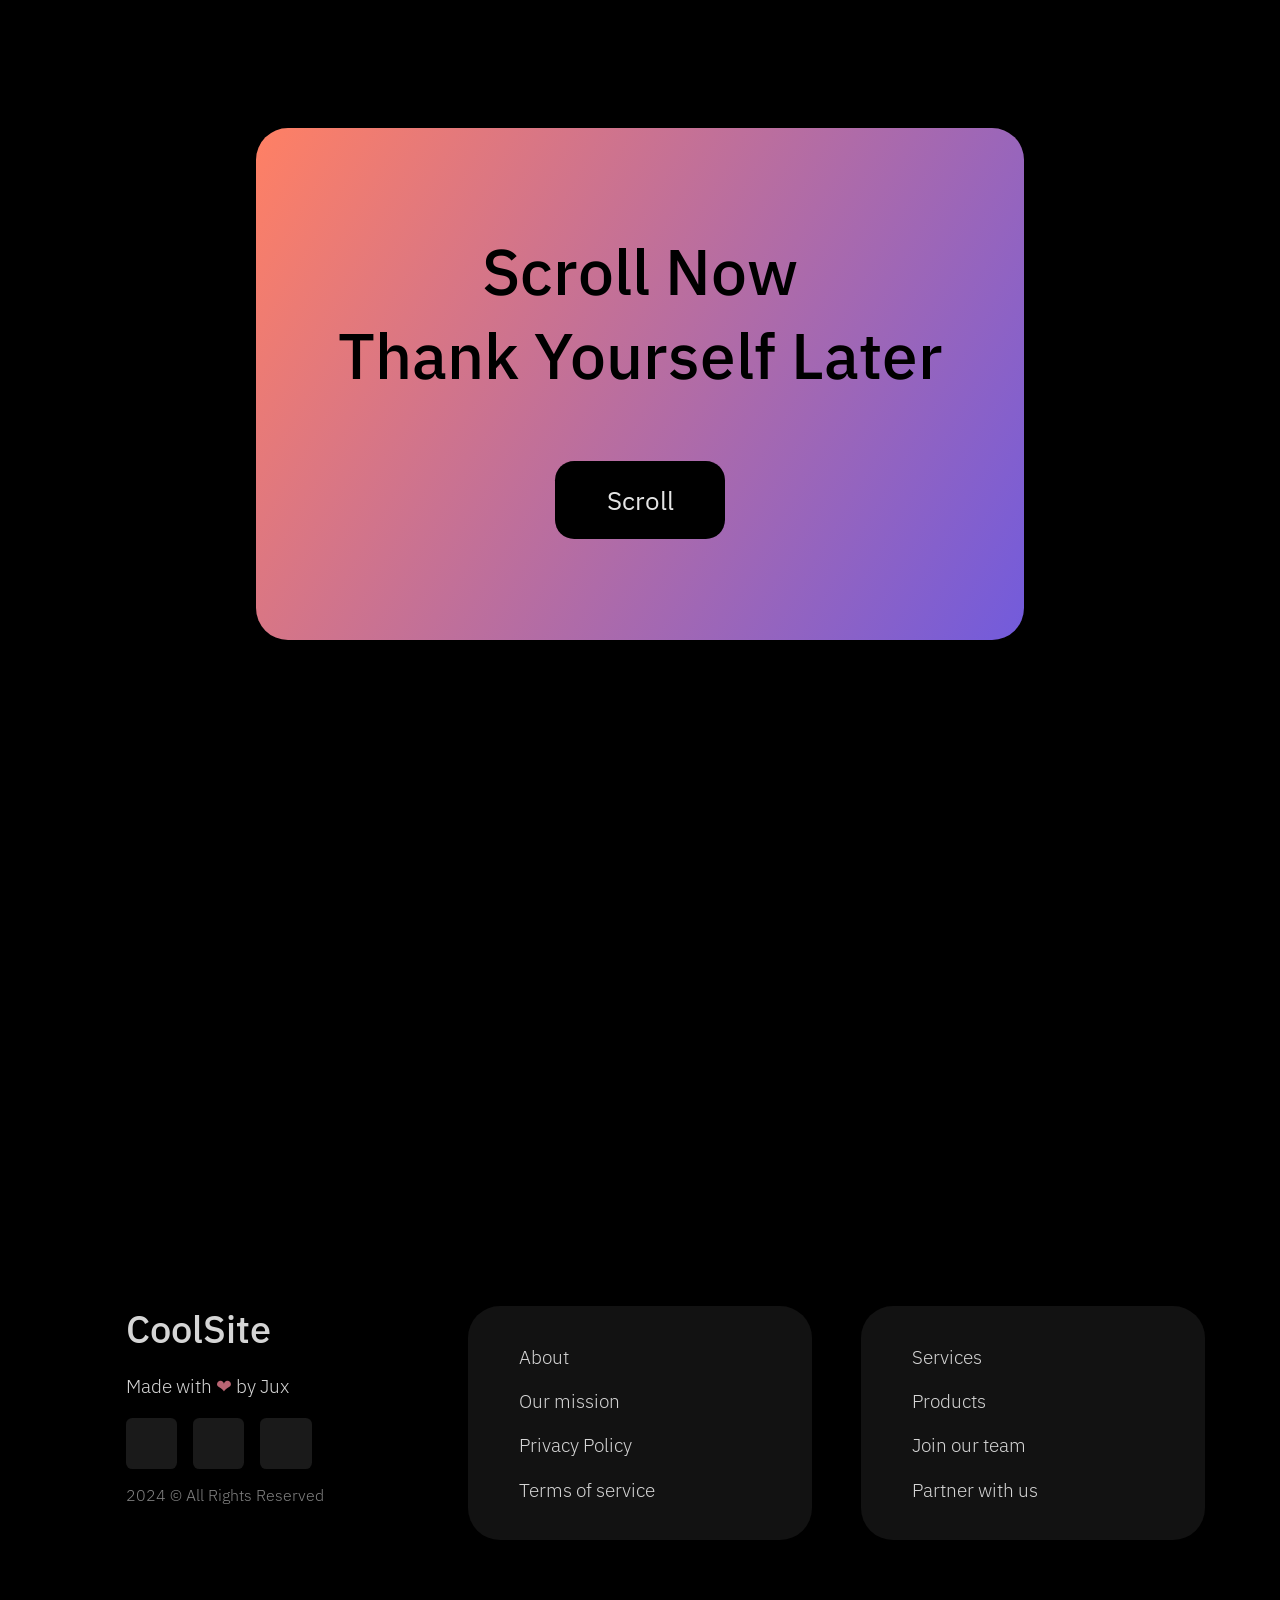
==== Fancy Fadding Footer /index.html @ 90e64b7f "new commit" ====
<!DOCTYPE html>
<html lang="en">
<head>
    <meta charset="UTF-8">
    <meta name="viewport" content="width=device-width, initial-scale=1.0">
    <link rel="stylesheet" href="style.css">
    <title>Fancy Fadding Footer</title>
</head>
<body>
    <div class="card">
        <h2>Scroll Now<br>Thank Yourself Later</h2>
        <button><a href="#footer">Scroll</a></button>
      </div>
      <footer id="footer">
        <div class="col col1">
          <h3>CoolSite</h3>
          <p>Made with <span style="color: #BA6573;">❤</span> by Jux</p>
          <div class="social">
            <a href="#" target="_blank" class="link"><img src="https://assets.codepen.io/9051928/codepen_1.png" alt="" /></a>
            <a href="#" target="_blank" class="link"><img src="https://assets.codepen.io/9051928/x.png" alt="" /></a>
            <a href="#" target="_blank" class="link"><img src="https://assets.codepen.io/9051928/youtube_1.png" alt="" /></a>
          </div>
          <p style="color: #818181; font-size: smaller">2024 © All Rights Reserved</p>
        </div>
        <div class="col col2">
          <p>About</p>
          <p>Our mission</p>
          <p>Privacy Policy</p>
          <p>Terms of service</p>
        </div>
        <div class="col col3">
          <p>Services</p>
          <p>Products</p>
          <p>Join our team</p>
          <p>Partner with us</p>
        </div>
        <div class="backdrop"></div>
      </footer>
</body>
</html>
---- Fancy Fadding Footer /style.css ----
@import url("https://fonts.googleapis.com/css?family=IBM%20Plex%20Sans:500|IBM%20Plex%20Sans:300");

:root {
  --m: 4rem;
}

* {
  box-sizing: border-box;
  scroll-behavior: smooth;
}

body {
  background-color: black;
  color: white;
  font-family: "IBM Plex Sans";
  font-weight: 300;

  display: flex;
  flex-direction: column;

  align-items: center;
  height: 190vh;
  margin: 0;
  color: #d5d5d5;
  font-size: calc(0.3 * var(--m));
}

h2 {
  font-weight: 500;
  text-align: center;
  font-size: var(--m);
  margin: 0;
}

h3 {
  font-weight: 500;
  font-size: calc(0.6 * var(--m));
  margin: 0;
}

.card {
  height: calc(8 * var(--m));
  width: calc(12 * var(--m));
  background: linear-gradient(120deg, #ff8064, #725bdc);
  color: black;
  border-radius: calc(0.5 * var(--m));

  display: flex;
  flex-direction: column;
  justify-content: center;
  align-items: center;
  gap: var(--m);

  position: fixed;
  margin: calc(2 * var(--m)) calc(5 * var(--m)) calc(5 * var(--m))
    calc(5 * var(--m));
}

button {
  background-color: #000;
  font-size: calc(0.4 * var(--m));
  border: none;
  color: #e5e5e5;
  font-family: "IBM Plex Sans";
  font-weight: 400;
  padding: calc(0.35 * var(--m)) calc(0.8 * var(--m));
  border-radius: calc(0.3 * var(--m));
}

footer {
  margin-top: 80vh;
  z-index: 500;
  width: 100%;
  height: 100vh;

  display: flex;
  flex-direction: row;
  justify-content: space-evenly;
  align-items: flex-end;
  padding: 5rem 2vw;
  position: relative;
}

footer::before {
  content: "";
  position: absolute;
  inset: 0;
  background: linear-gradient(
    rgba(0, 0, 0, 0) 5%,
    rgba(0, 0, 0, 0.3) 20%,
    rgba(0, 0, 0, 0.6) 30%,
    rgba(0, 0, 0, 0.8) 40%,
    rgba(0, 0, 0, 1) 50%,
    rgb(0, 0, 0)
  );
  z-index: -7;
}

.backdrop {
  z-index: -5;
  position: absolute;
  inset: 0;

  backdrop-filter: blur(40px);
  -webkit-backdrop-filter: blur(40px);

  mask-image: linear-gradient(
    rgba(0, 0, 0, 0),
    rgba(0, 0, 0, 0.5) 10%,
    rgba(0, 0, 0, 0.8) 20%,
    rgba(0, 0, 0, 1) 30%,
    rgb(0, 0, 0)
  );

  -webkit-mask-image: linear-gradient(
    rgba(0, 0, 0, 0),
    rgba(0, 0, 0, 0.5) 10%,
    rgba(0, 0, 0, 0.8) 20%,
    rgba(0, 0, 0, 1) 30%,
    rgb(0, 0, 0)
  );
}

.col {
  flex-direction: column;
  align-items: flex-start;
  justify-content: flex-start;
  padding: calc(0.3 * var(--m)) calc(0.8 * var(--m));
  width: 28%;
}

.col2,
.col3 {
  background-color: #121212;
  border-radius: calc(0.5 * var(--m));
}

img {
  height: calc(0.3 * var(--m));
  object-fit: cover;
}

.social {
  display: flex;
  flex-direction: row;
  justify-content: flex-start;
  gap: 1rem;
}

a {
  text-decoration: none;
  color: inherit;
}

.link {
  width: calc(0.8 * var(--m));
  height: calc(0.8 * var(--m));
  background-color: rgba(255, 255, 255, 0.1);
  border-radius: calc(0.1 * var(--m));

  display: flex;
  justify-content: center;
  align-items: center;
}

@media screen and (max-width: 1000px) {
  :root {
    --m: 3rem;
  }
}

@media screen and (max-width: 700px) {
  footer {
    flex-direction: column;
    padding: 5rem 20vw;
  }
  .col {
    width: 100%;
  }
}
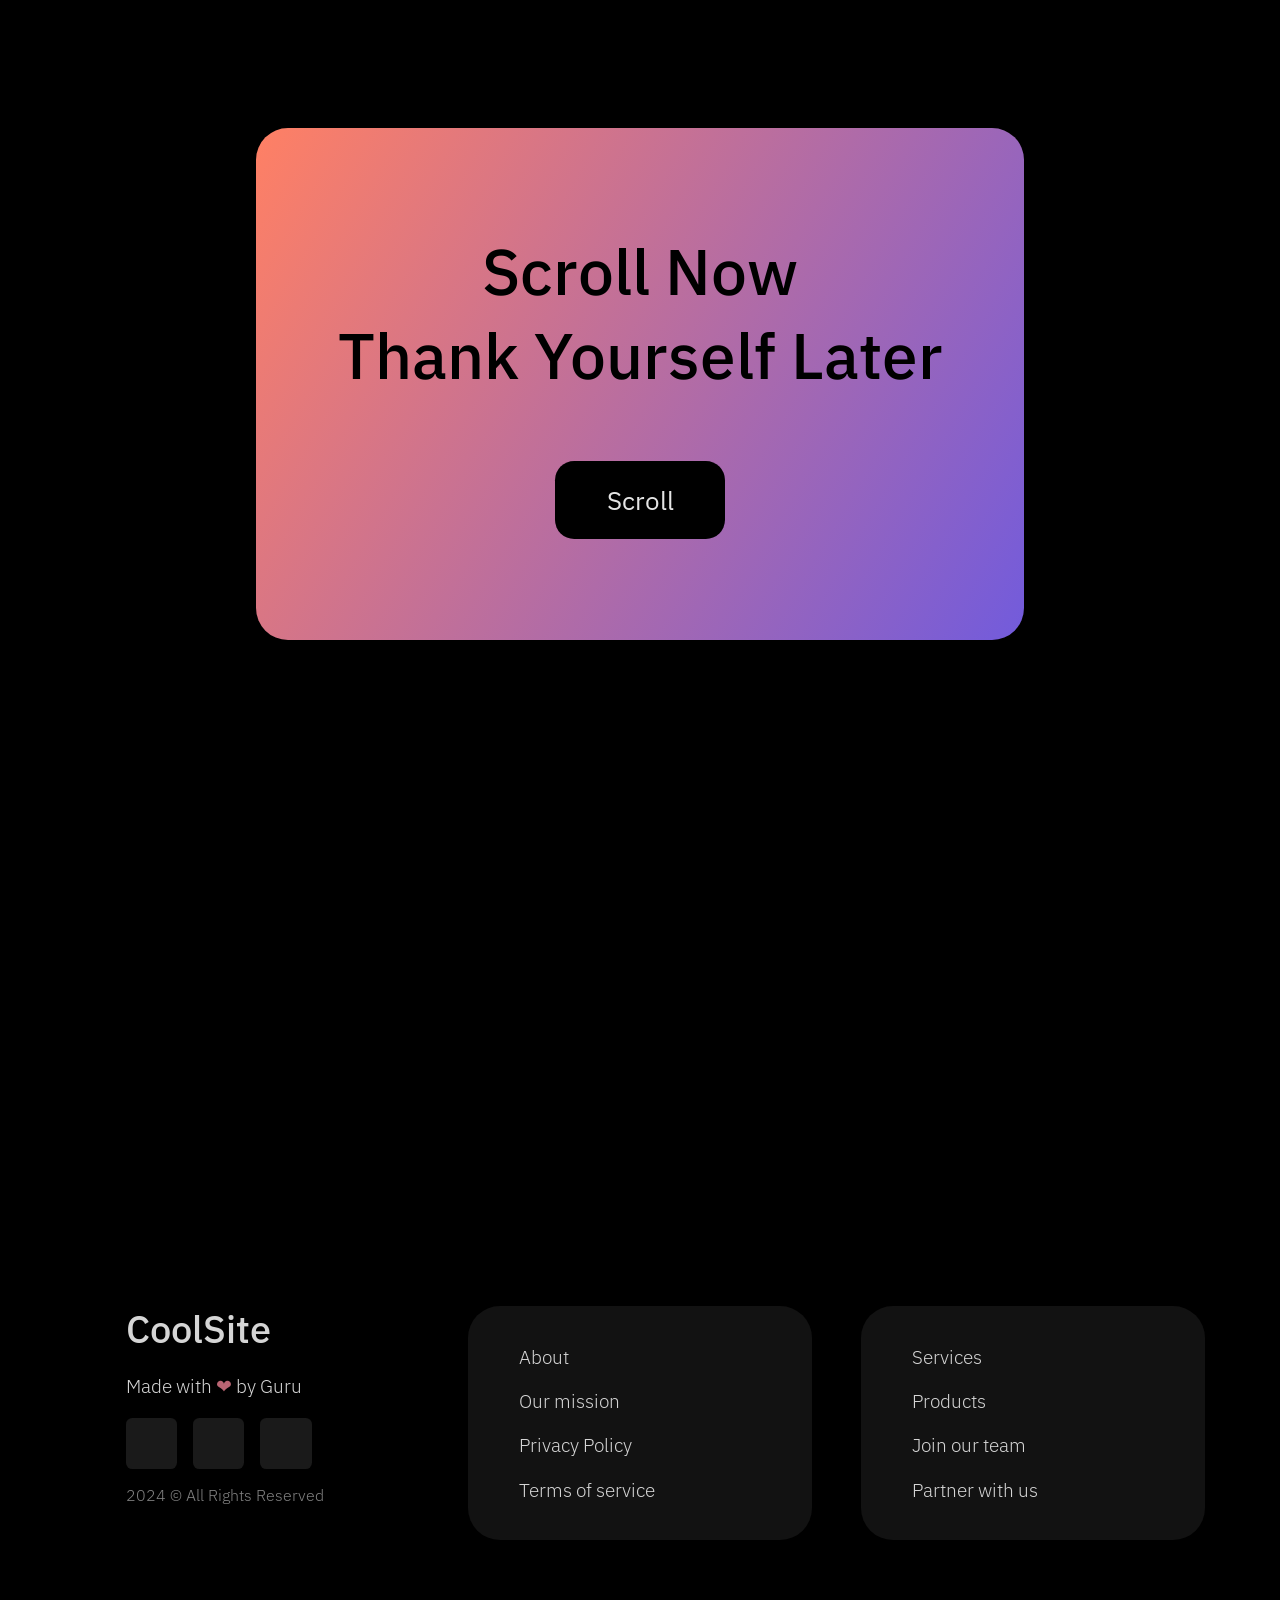
==== commit c4a0f586: "Update index.html" ====
--- a/Fancy Fadding Footer /index.html
+++ b/Fancy Fadding Footer /index.html
@@ -14,7 +14,7 @@
       <footer id="footer">
         <div class="col col1">
           <h3>CoolSite</h3>
-          <p>Made with <span style="color: #BA6573;">❤</span> by Jux</p>
+          <p>Made with <span style="color: #BA6573;">❤</span> by Guru</p>
           <div class="social">
             <a href="#" target="_blank" class="link"><img src="https://assets.codepen.io/9051928/codepen_1.png" alt="" /></a>
             <a href="#" target="_blank" class="link"><img src="https://assets.codepen.io/9051928/x.png" alt="" /></a>
@@ -37,4 +37,4 @@
         <div class="backdrop"></div>
       </footer>
 </body>
-</html>+</html>
